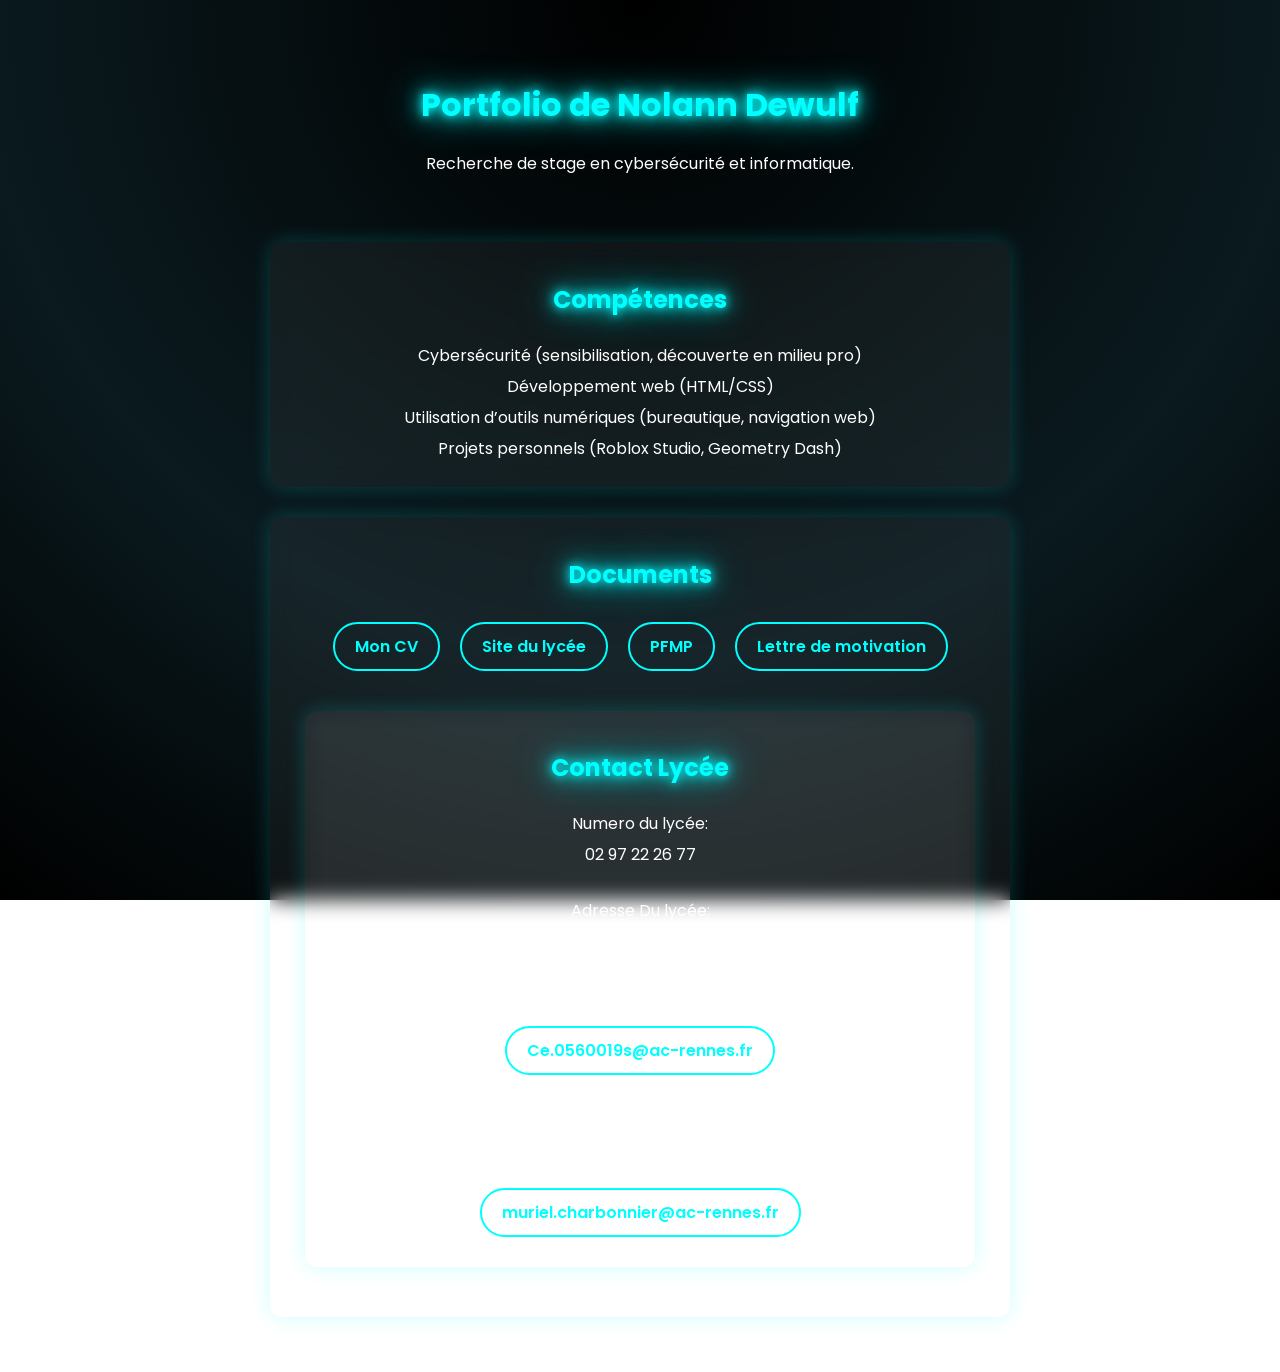
==== index.html @ fec017f5 "Add paragraph for Bureau Des Entreprises contact" ====
<!DOCTYPE html>
<html lang="fr">
<head>
  <meta charset="UTF-8">
  <meta name="viewport" content="width=device-width, initial-scale=1.0">
  <title>Portfolio de Nolann Dewulf</title>
  <link rel="stylesheet" href="style.css">
  <script src="script.js" defer></script>
</head>
<body>
  <header>
    <h1>Portfolio de Nolann Dewulf</h1>
    <p>Recherche de stage en cybersécurité et informatique.</p>
  </header>

  <section class="card">
    <h2>Compétences</h2>
    <ul>
      <li>Cybersécurité (sensibilisation, découverte en milieu pro)</li>
      <li>Développement web (HTML/CSS)</li>
      <li>Utilisation d’outils numériques (bureautique, navigation web)</li>
      <li>Projets personnels (Roblox Studio, Geometry Dash)</li>
    </ul>
  </section>

  <section class="card">
    <h2>Documents</h2>
    <div class="buttons">
      <a href="CV.html" target="_blank" class="btn">Mon CV</a>
        <a href="https://www.lp-ampere-josselin.ac-rennes.fr/" target="_blank" class="btn">Site du lycée</a>
<a href="fiche_accord_pfmp-cap-bac_pro_26-27.pdf" target="_blank" class="btn">PFMP</a>
      <a href="lettre.html" target="_blank" class="btn">Lettre de motivation</a>
<section class="card">
    <h2>Contact Lycée</h2>
    <ul>
      <li>Numero du lycée:</li>
      <li>02 97 22 26 77</li>
      <li><br>Adresse Du lycée:</li>
      <li>Rue Guéthennoc - B.P. 33 - 56120 JOSSELIN</li>
      <li><br>Adresse e-mail du lycée:</li>
      <a href="mailto:Ce.0560019s@ac-rennes.fr" target="_blank" class="btn">Ce.0560019s@ac-rennes.fr</a>
      <li><br>Adresse e-mail de Muriel CHARBONNIER</li>
      <p>(Responsable du Bureau Des Entreprises)</p>
      <a href="mailto:muriel.charbonnier@ac-rennes.fr" target="_blank" class="btn">muriel.charbonnier@ac-rennes.fr</a>
    </ul>
  </section>
      
      
    </div>
  </section>

  <footer>
    <p>© 2026 Nolann Dewulf</p>
  </footer>
</body>
</html>
---- style.css ----
@import url('https://fonts.googleapis.com/css2?family=Poppins:wght@300;600&display=swap');

html, body {
  height: 100%;
  min-height: 100vh;
  margin: 0;
  padding: 0;
  background: radial-gradient(circle at top, #000000 0%, #0a1a1f 60%, #000000 100%);
  background-size: cover;
  background-attachment: fixed;
  color: #fff;
  font-family: 'Poppins', sans-serif;
  text-align: center;
}


header {
  padding: 60px 20px 20px;
}

h1, h2 {
  color: #00ffff;
  text-shadow: 0 0 10px #00ffff, 0 0 20px #00ffff, 0 0 40px #00ffff;
}

.card {
  background: rgba(255, 255, 255, 0.05);
  margin: 30px auto;
  padding: 20px;
  border-radius: 12px;
  width: 90%;
  max-width: 700px;
  box-shadow: 0 0 20px rgba(0, 255, 255, 0.2);
  backdrop-filter: blur(10px);
}

.buttons {
  display: flex;
  flex-wrap: wrap;
  justify-content: center;
}

.btn {
  display: inline-block;
  padding: 10px 20px;
  margin: 10px;
  color: #00ffff;
  border: 2px solid #00ffff;
  border-radius: 999px;
  text-decoration: none;
  font-weight: 600;
  transition: all 0.3s ease;
}

.btn:hover {
  background-color: #00ffff;
  color: #000;
  box-shadow: 0 0 20px #00ffff;
}

.lettre-texte {
  text-align: left;
  line-height: 1.6;
}

.admin-panel {
  box-shadow: 0 0 20px rgba(0, 255, 255, 0.2);
  border-radius: 12px;
  width: 90%;
  max-width: 700px;
  margin: 20px auto;
  padding: 15px;
  backdrop-filter: blur(10px);
}


@keyframes glowFlash {
  0% { box-shadow: 0 0 0px #00ffff; }
  50% { box-shadow: 0 0 20px #00ffff; }
  100% { box-shadow: 0 0 0px #00ffff; }
}

body {
  background: radial-gradient(circle at top, #000000 0%, #0a1a1f 60%, #000000 100%);
  background-size: cover;
  background-attachment: fixed;
  min-height: 100vh;
}



.card {
  display: flex;
  flex-direction: column;
  align-items: center;     
  justify-content: center; 
  text-align: center;      
}


.card p,
.card ul,
.card li {
  text-align: center;
  margin: 6px 0;
  padding: 0;
}


.card ul {
  list-style: none;
  padding: 0;
  margin: 0;
}


.card ul li::before {
  content: "";
  display: block;
  height: 0;
  margin: 0;
}
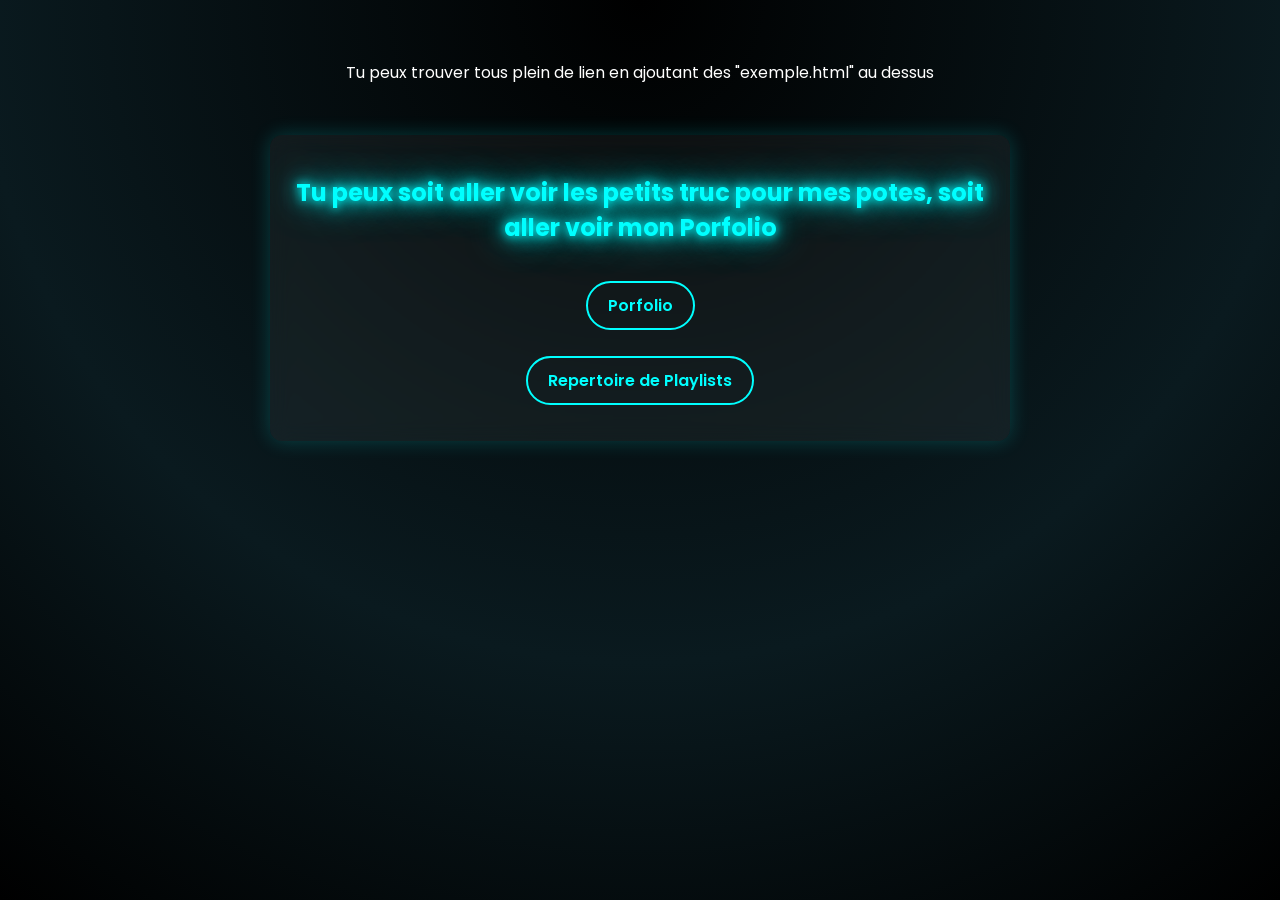
==== commit c3d8d767: "Add initial HTML structure for the website" ====
--- a/index.html
+++ b/index.html
@@ -3,54 +3,15 @@
 <head>
   <meta charset="UTF-8">
   <meta name="viewport" content="width=device-width, initial-scale=1.0">
-  <title>Portfolio de Nolann Dewulf</title>
+  <title>Salut, voici mon site web</title>
   <link rel="stylesheet" href="style.css">
   <script src="script.js" defer></script>
 </head>
-<body>
-  <header>
-    <h1>Portfolio de Nolann Dewulf</h1>
-    <p>Recherche de stage en cybersécurité et informatique.</p>
-  </header>
-
-  <section class="card">
-    <h2>Compétences</h2>
+<header>Tu peux trouver tous plein de lien en ajoutant des "exemple.html" au dessus</header>
+<section class="card">
+    <h2>Tu peux soit aller voir les petits truc pour mes potes, soit aller voir mon Porfolio</h2>
     <ul>
-      <li>Cybersécurité (sensibilisation, découverte en milieu pro)</li>
-      <li>Développement web (HTML/CSS)</li>
-      <li>Utilisation d’outils numériques (bureautique, navigation web)</li>
-      <li>Projets personnels (Roblox Studio, Geometry Dash)</li>
+      <p><a href="Stage.html" class="btn">Porfolio</a></p>
+      <p><a href="SPlaylist.html" class="btn">Repertoire de Playlists</a></p>
     </ul>
-  </section>
-
-  <section class="card">
-    <h2>Documents</h2>
-    <div class="buttons">
-      <a href="CV.html" target="_blank" class="btn">Mon CV</a>
-        <a href="https://www.lp-ampere-josselin.ac-rennes.fr/" target="_blank" class="btn">Site du lycée</a>
-<a href="fiche_accord_pfmp-cap-bac_pro_26-27.pdf" target="_blank" class="btn">PFMP</a>
-      <a href="lettre.html" target="_blank" class="btn">Lettre de motivation</a>
-<section class="card">
-    <h2>Contact Lycée</h2>
-    <ul>
-      <li>Numero du lycée:</li>
-      <li>02 97 22 26 77</li>
-      <li><br>Adresse Du lycée:</li>
-      <li>Rue Guéthennoc - B.P. 33 - 56120 JOSSELIN</li>
-      <li><br>Adresse e-mail du lycée:</li>
-      <a href="mailto:Ce.0560019s@ac-rennes.fr" target="_blank" class="btn">Ce.0560019s@ac-rennes.fr</a>
-      <li><br>Adresse e-mail de Muriel CHARBONNIER</li>
-      <p>(Responsable du Bureau Des Entreprises)</p>
-      <a href="mailto:muriel.charbonnier@ac-rennes.fr" target="_blank" class="btn">muriel.charbonnier@ac-rennes.fr</a>
-    </ul>
-  </section>
-      
-      
-    </div>
-  </section>
-
-  <footer>
-    <p>© 2026 Nolann Dewulf</p>
-  </footer>
-</body>
-</html>
+</section>
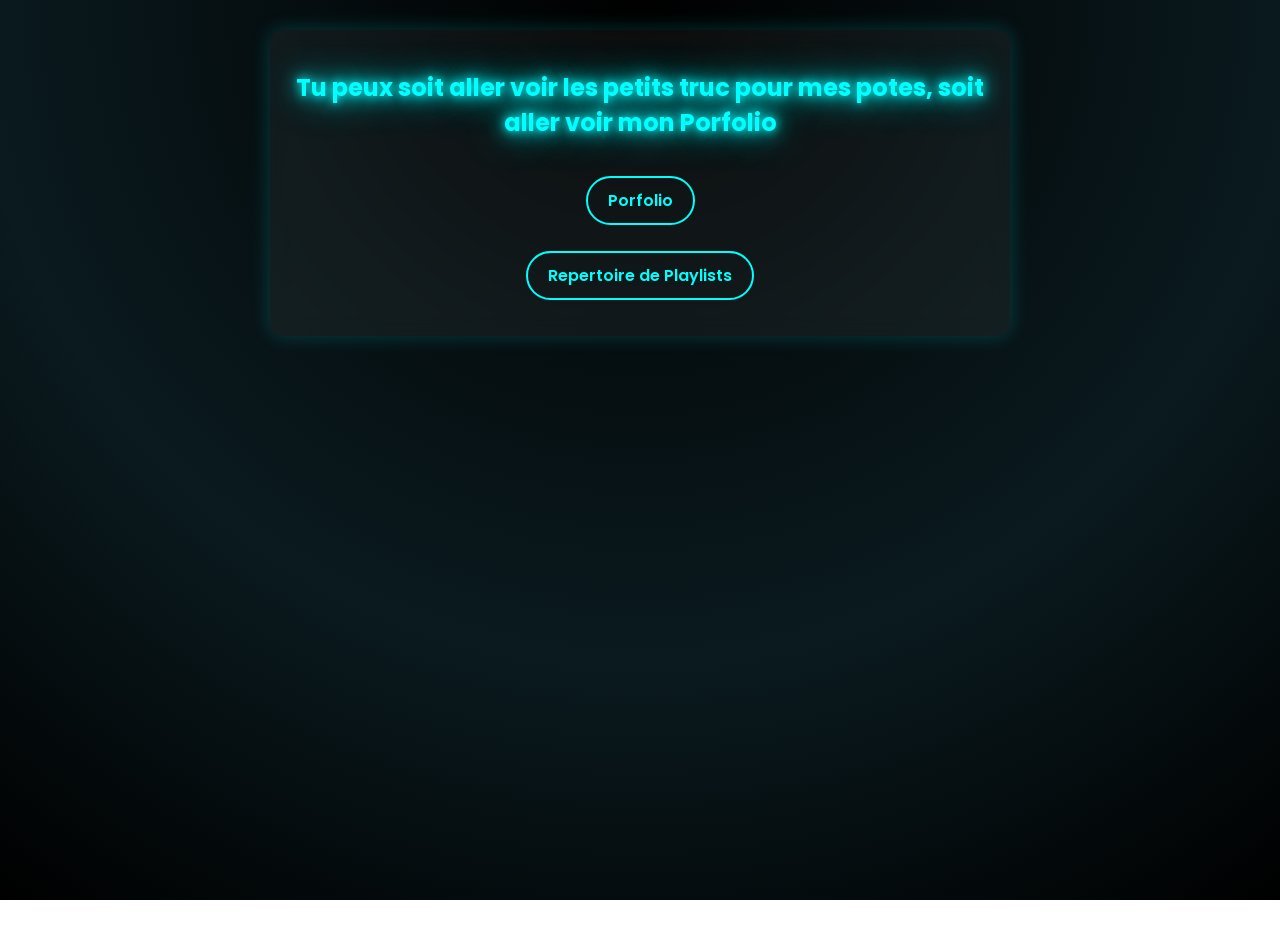
==== commit e149762e: "Fix header text in index.html" ====
--- a/index.html
+++ b/index.html
@@ -7,7 +7,6 @@
   <link rel="stylesheet" href="style.css">
   <script src="script.js" defer></script>
 </head>
-<header>Tu peux trouver tous plein de lien en ajoutant des "exemple.html" au dessus</header>
 <section class="card">
     <h2>Tu peux soit aller voir les petits truc pour mes potes, soit aller voir mon Porfolio</h2>
     <ul>
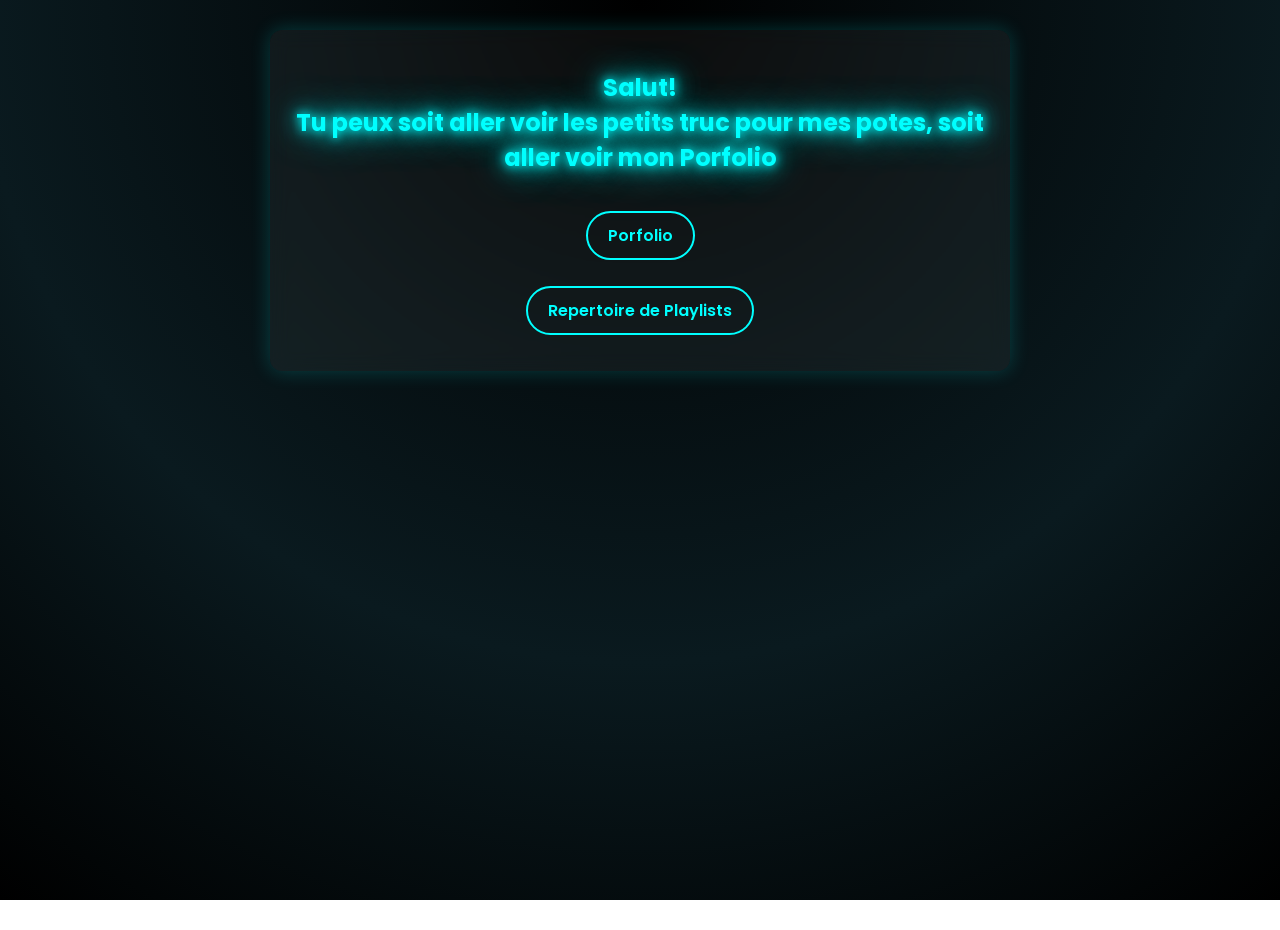
==== commit bd3cdab3: "Update index.html" ====
--- a/index.html
+++ b/index.html
@@ -8,9 +8,9 @@
   <script src="script.js" defer></script>
 </head>
 <section class="card">
-    <h2>Tu peux soit aller voir les petits truc pour mes potes, soit aller voir mon Porfolio</h2>
+    <h2>Salut!<br>Tu peux soit aller voir les petits truc pour mes potes, soit aller voir mon Porfolio</h2>
     <ul>
       <p><a href="Stage.html" class="btn">Porfolio</a></p>
-      <p><a href="SPlaylist.html" class="btn">Repertoire de Playlists</a></p>
+      <p><a href="Playlist.html" class="btn">Repertoire de Playlists</a></p>
     </ul>
 </section>
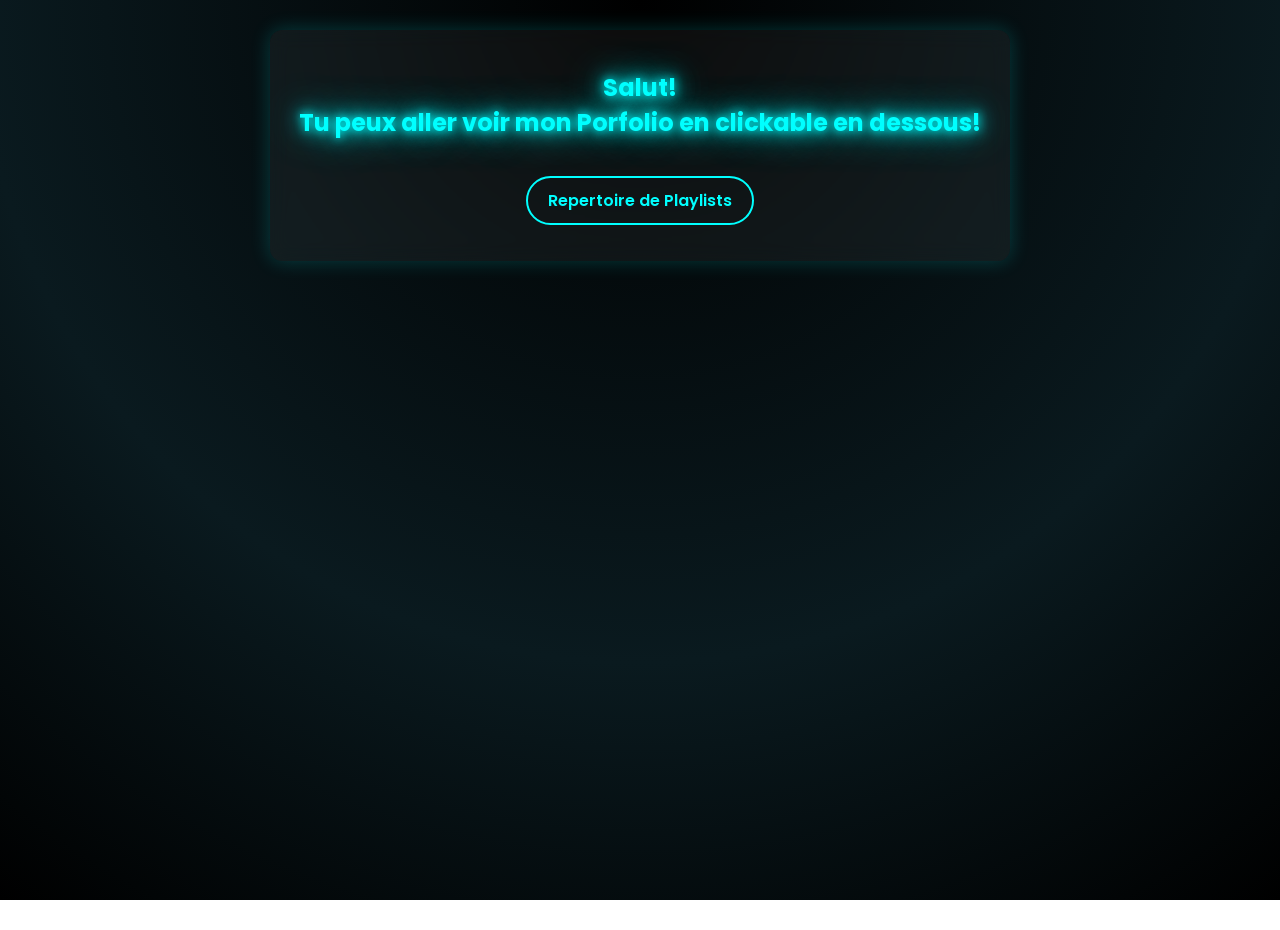
==== commit a5c2c2b9: "Update index.html" ====
--- a/index.html
+++ b/index.html
@@ -8,9 +8,8 @@
   <script src="script.js" defer></script>
 </head>
 <section class="card">
-    <h2>Salut!<br>Tu peux soit aller voir les petits truc pour mes potes, soit aller voir mon Porfolio</h2>
+    <h2>Salut!<br>Tu peux aller voir mon Porfolio en clickable en dessous!</h2>
     <ul>
-      <p><a href="Stage.html" class="btn">Porfolio</a></p>
-      <p><a href="Playlist.html" class="btn">Repertoire de Playlists</a></p>
+      <p><a href="Stage.html" class="btn">Repertoire de Playlists</a></p>
     </ul>
 </section>
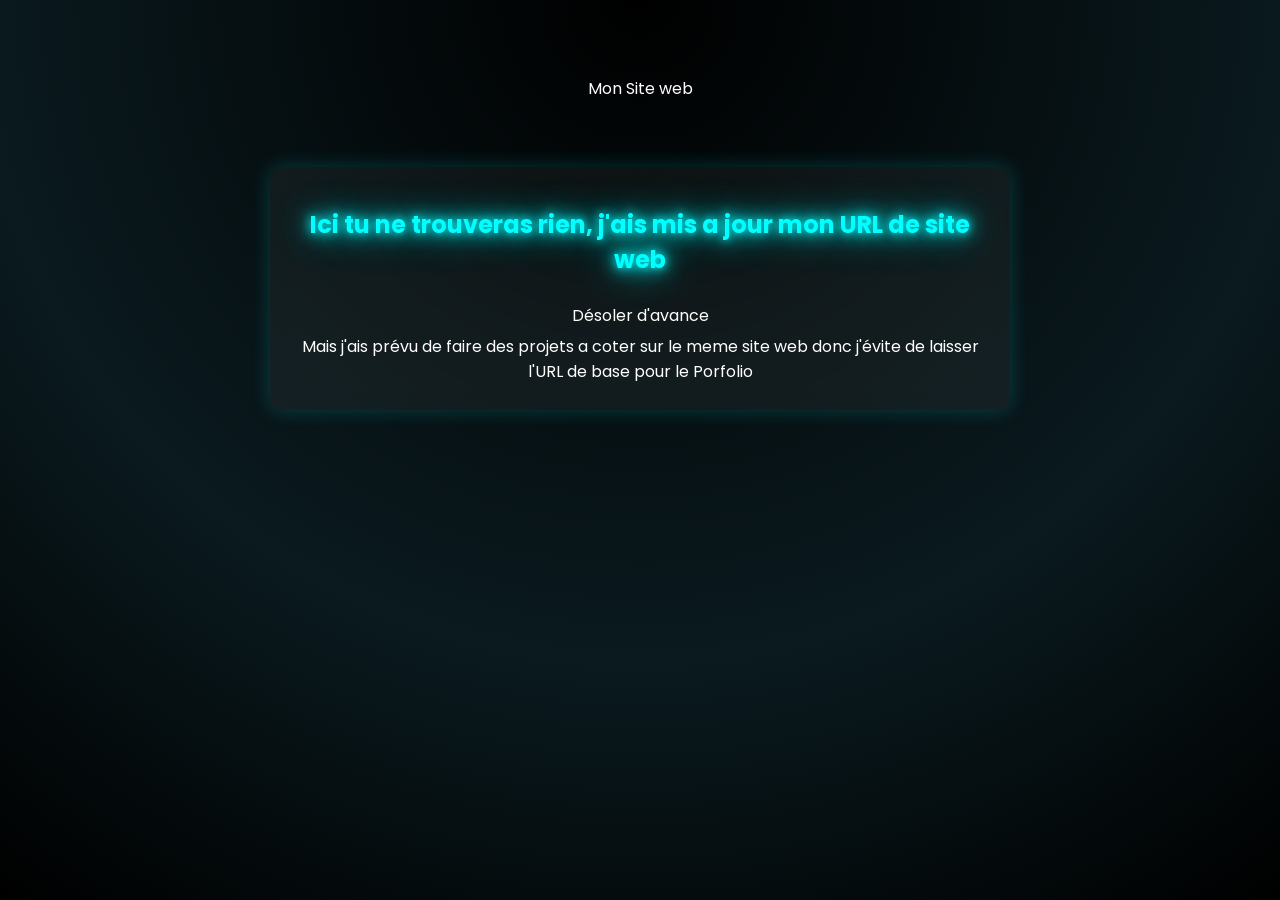
==== commit 93f3977f: "Create index.html for the website structure" ====
--- a/index.html
+++ b/index.html
@@ -3,13 +3,16 @@
 <head>
   <meta charset="UTF-8">
   <meta name="viewport" content="width=device-width, initial-scale=1.0">
-  <title>Salut, voici mon site web</title>
+  <title>Mon Site Web</title>
   <link rel="stylesheet" href="style.css">
-  <script src="script.js" defer></script>
 </head>
-<section class="card">
-    <h2>Salut!<br>Tu peux aller voir mon Porfolio en clickable en dessous!</h2>
+<body>
+<header><p>Mon Site web</p></header>
+  <section class="card">
+    <h2>Ici tu ne trouveras rien, j'ais mis a jour mon URL de site web</h2>
     <ul>
-      <p><a href="Stage.html" class="btn">Repertoire de Playlists</a></p>
+      <li>Désoler d'avance</li>
+      <li>Mais j'ais prévu de faire des projets a coter sur le meme site web donc j'évite de laisser l'URL de base pour le Porfolio</li>
     </ul>
-</section>
+  </section>
+</body>
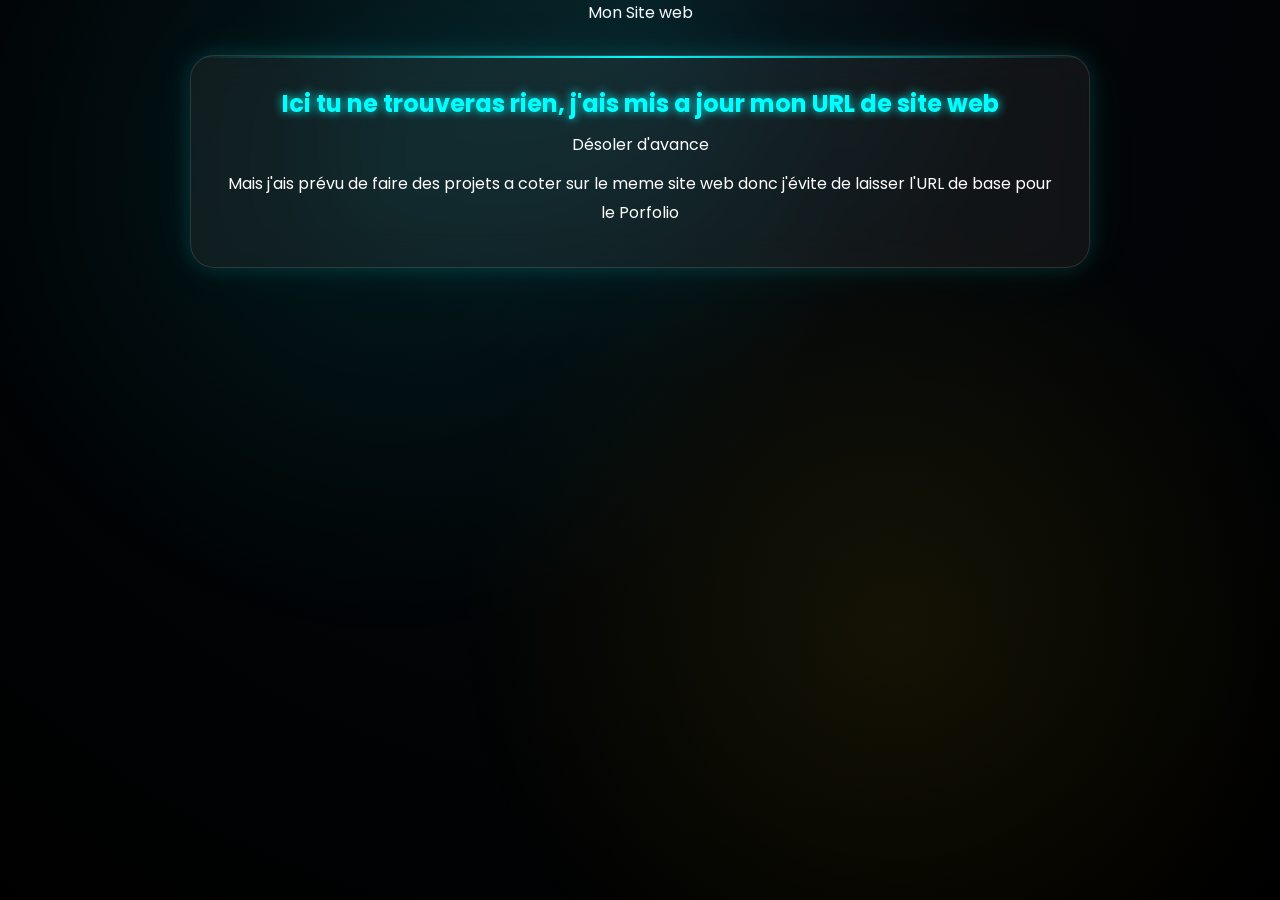
==== commit 9bef8682: "Update list items to paragraphs in index.html" ====
--- a/index.html
+++ b/index.html
@@ -11,8 +11,8 @@
   <section class="card">
     <h2>Ici tu ne trouveras rien, j'ais mis a jour mon URL de site web</h2>
     <ul>
-      <li>Désoler d'avance</li>
-      <li>Mais j'ais prévu de faire des projets a coter sur le meme site web donc j'évite de laisser l'URL de base pour le Porfolio</li>
+      <p>Désoler d'avance</p>
+      <p>Mais j'ais prévu de faire des projets a coter sur le meme site web donc j'évite de laisser l'URL de base pour le Porfolio</p>
     </ul>
   </section>
 </body>
--- a/style.css
+++ b/style.css
@@ -1,122 +1,308 @@
-@import url('https://fonts.googleapis.com/css2?family=Poppins:wght@300;600&display=swap');
-
-html, body {
-  height: 100%;
-  min-height: 100vh;
-  margin: 0;
-  padding: 0;
-  background: radial-gradient(circle at top, #000000 0%, #0a1a1f 60%, #000000 100%);
-  background-size: cover;
-  background-attachment: fixed;
-  color: #fff;
-  font-family: 'Poppins', sans-serif;
-  text-align: center;
-}
-
-
-header {
-  padding: 60px 20px 20px;
-}
-
-h1, h2 {
-  color: #00ffff;
-  text-shadow: 0 0 10px #00ffff, 0 0 20px #00ffff, 0 0 40px #00ffff;
-}
-
-.card {
-  background: rgba(255, 255, 255, 0.05);
-  margin: 30px auto;
-  padding: 20px;
-  border-radius: 12px;
-  width: 90%;
-  max-width: 700px;
-  box-shadow: 0 0 20px rgba(0, 255, 255, 0.2);
-  backdrop-filter: blur(10px);
-}
-
-.buttons {
-  display: flex;
-  flex-wrap: wrap;
-  justify-content: center;
-}
-
-.btn {
-  display: inline-block;
-  padding: 10px 20px;
-  margin: 10px;
-  color: #00ffff;
-  border: 2px solid #00ffff;
-  border-radius: 999px;
-  text-decoration: none;
-  font-weight: 600;
-  transition: all 0.3s ease;
-}
-
-.btn:hover {
-  background-color: #00ffff;
-  color: #000;
-  box-shadow: 0 0 20px #00ffff;
-}
-
-.lettre-texte {
-  text-align: left;
-  line-height: 1.6;
-}
-
-.admin-panel {
-  box-shadow: 0 0 20px rgba(0, 255, 255, 0.2);
-  border-radius: 12px;
-  width: 90%;
-  max-width: 700px;
-  margin: 20px auto;
-  padding: 15px;
-  backdrop-filter: blur(10px);
-}
-
-
-@keyframes glowFlash {
-  0% { box-shadow: 0 0 0px #00ffff; }
-  50% { box-shadow: 0 0 20px #00ffff; }
-  100% { box-shadow: 0 0 0px #00ffff; }
-}
-
-body {
-  background: radial-gradient(circle at top, #000000 0%, #0a1a1f 60%, #000000 100%);
-  background-size: cover;
-  background-attachment: fixed;
-  min-height: 100vh;
-}
-
-
-
-.card {
-  display: flex;
-  flex-direction: column;
-  align-items: center;     
-  justify-content: center; 
-  text-align: center;      
-}
-
-
-.card p,
-.card ul,
-.card li {
-  text-align: center;
-  margin: 6px 0;
-  padding: 0;
-}
-
-
-.card ul {
-  list-style: none;
-  padding: 0;
-  margin: 0;
-}
-
-
-.card ul li::before {
-  content: "";
-  display: block;
-  height: 0;
-  margin: 0;
-}
+@import url('https://fonts.googleapis.com/css2?family=Poppins:wght@300;400;&display=swap');
+
+:root{
+    --cyan:#00ffff;
+    --cyan-dark:#00b8b8;
+
+    --yellow:#ffd000;
+    --orange:#ff9900;
+
+    --bg1:#000000;
+    --bg2:#071115;
+    --bg3:#0d1d24;
+
+    --glass:rgba(255,255,255,.06);
+    --border:rgba(255,255,255,.12);
+}
+
+*{
+    margin:0;
+    padding:0;
+    box-sizing:border-box;
+}
+
+html{
+    min-height:100%;
+}
+
+body{
+    min-height:60vh;
+
+    font-family:'Poppins',sans-serif;
+    color:white;
+    text-align:center;
+  
+    background:
+    radial-gradient(circle at top,
+    #081d24 0%,
+    #030609 35%,
+    #000000 100%);
+
+    overflow-x:hidden;
+}
+
+
+
+body::before{
+    content:"";
+    position:fixed;
+
+    inset:0;
+
+    background:
+    radial-gradient(circle at 30% 20%,
+    rgba(0,255,255,.08),
+    transparent 40%),
+
+    radial-gradient(circle at 70% 70%,
+    rgba(255,208,0,.08),
+    transparent 40%);
+
+    animation:bgMove 10s ease-in-out infinite alternate;
+
+    pointer-events:none;
+}
+
+@keyframes bgMove{
+    from{
+        transform:translateY(-20px);
+    }
+    to{
+        transform:translateY(20px);
+    }
+}
+
+
+
+header{
+   header{
+    padding:80px 20px 40px;
+
+}
+
+header h1 {
+    font-size:;
+    font-weight:  700;
+    color: var(--cyan);
+    text-shadow: 
+        0 0 10px var(--cyan),
+        0 0 25px var(--cyan),
+        0 0 50px var(--cyan);
+    animation: glowTitle 4s infinite;
+}
+
+}
+
+@keyframes glowTitle{
+    50%{
+        text-shadow:
+        0 0 15px var(--cyan),
+        0 0 35px var(--cyan),
+        0 0 70px var(--cyan);
+    }
+}
+
+
+
+.card{
+    width:90%;
+    max-width:900px;
+
+    margin:30px auto;
+    padding:30px;
+
+    border-radius:24px;
+
+    background:var(--glass);
+
+    border:1px solid var(--border);
+
+    backdrop-filter:blur(18px);
+
+    box-shadow:
+    0 0 20px rgba(0,255,255,.15),
+    0 0 60px rgba(0,255,255,.05);
+
+    transition:.4s;
+
+    position:relative;
+}
+
+.card:hover{
+    transform:translateY(-5px);
+
+    box-shadow:
+    0 0 30px rgba(0,255,255,.3),
+    0 0 80px rgba(0,255,255,.15);
+}
+
+.card::before{
+    content:"";
+
+    position:absolute;
+
+    top:0;
+    left:0;
+    right:0;
+
+    height:2px;
+
+    background:
+    linear-gradient(
+    90deg,
+    transparent,
+    var(--cyan),
+    transparent);
+}
+
+.card p{
+    line-height:1.8;
+    margin:10px 0;
+}
+
+
+
+h1,h2,h3{
+    color:var(--cyan);
+
+    text-shadow:
+    0 0 10px var(--cyan);
+}
+
+
+
+.buttons{
+    display:flex;
+    justify-content:center;
+    flex-wrap:wrap;
+    gap:15px;
+}
+
+.btn{
+    padding:12px 28px;
+
+    text-decoration:none;
+    color:var(--cyan);
+
+    border:2px solid var(--cyan);
+
+    border-radius:999px;
+
+    font-weight:600;
+
+    transition:.3s;
+
+    background:rgba(0,255,255,.05);
+}
+
+.btn:hover{
+    background:var(--cyan);
+    color:black;
+
+    box-shadow:
+    0 0 15px var(--cyan),
+    0 0 30px var(--cyan),
+    0 0 50px var(--cyan);
+}
+
+.custom-discord{
+    max-width:450px;
+    margin:auto;
+
+    background:rgba(255,255,255,.05);
+
+    border:1px solid rgba(0,255,255,.2);
+
+    border-radius:30px;
+
+    backdrop-filter:blur(20px);
+
+    overflow:hidden;
+
+    padding:25px;
+
+    box-shadow:
+    0 0 25px rgba(0,255,255,.15);
+}
+
+.server-name{
+    font-size:2rem;
+    font-weight:700;
+
+    color:var(--cyan);
+
+    margin-bottom:20px;
+}
+
+.server-logo{
+    width:120px;
+    height:120px;
+
+    object-fit:cover;
+
+    border-radius:50%;
+
+    margin-bottom:20px;
+
+    border:3px solid var(--cyan);
+
+    box-shadow:
+    0 0 20px var(--cyan);
+}
+
+.stats{
+    padding:15px;
+
+    margin-bottom:20px;
+
+    border-radius:20px;
+
+    background:rgba(0,255,255,.08);
+}
+
+.stats div{
+    margin:8px 0;
+}
+
+.channels{
+    margin-bottom:20px;
+}
+
+.voice-channel{
+    padding:10px;
+
+    margin:8px 0;
+
+    border-radius:15px;
+
+    background:rgba(255,255,255,.04);
+}
+
+.join-button{
+    display:block;
+
+    text-decoration:none;
+
+    padding:15px;
+
+    border-radius:20px;
+
+    background:linear-gradient(
+        135deg,
+        #ffd000,
+        #ff9900
+    );
+    
+ul {
+    list-style-type: none;
+    padding-left: 0;
+
+.sans-puces {
+    list-style-type: none;
+    padding-left: 0;
+}
+    
+    color:black;
+
+    font-weight:700;
+}
